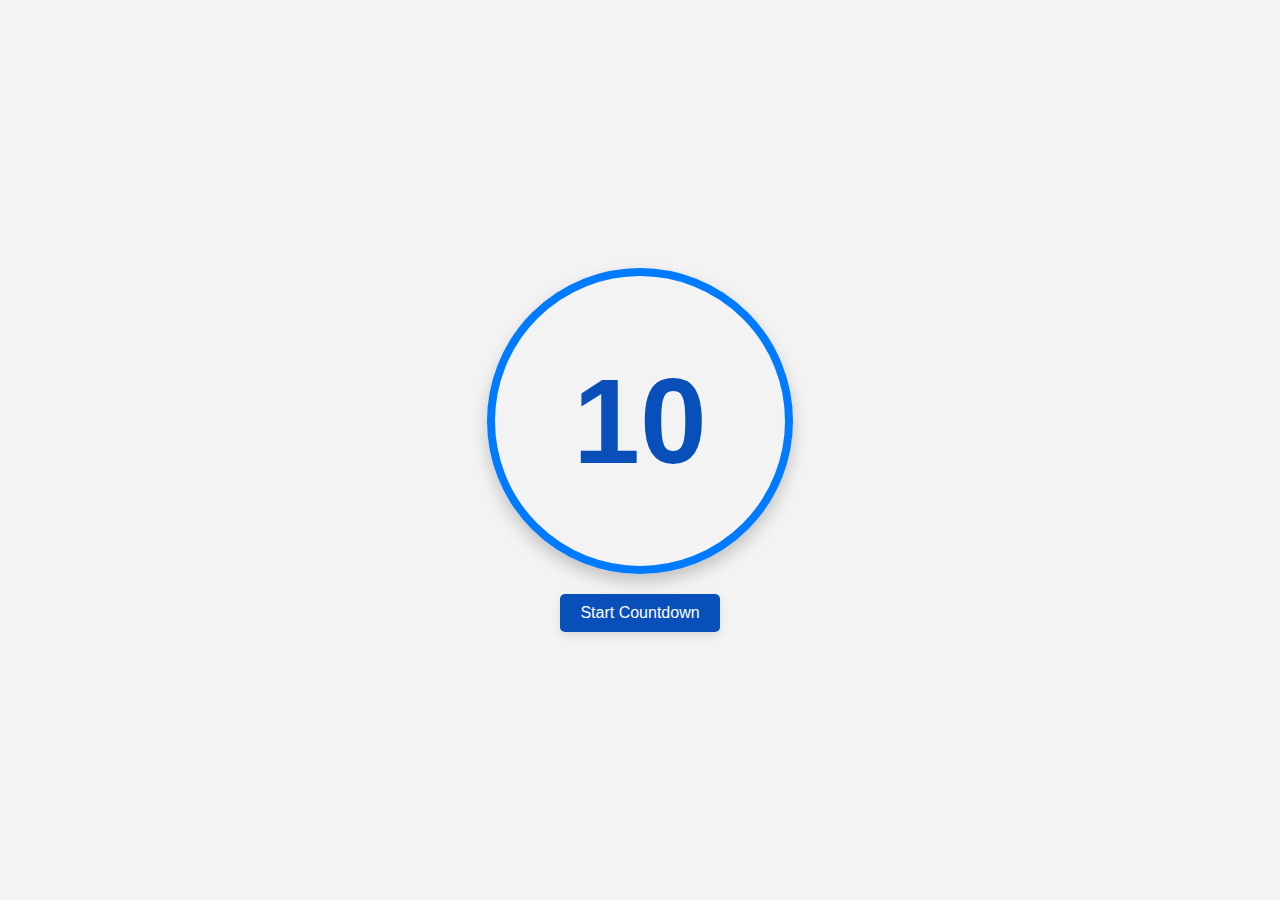
==== index.html @ b4605a5e "done" ====
<!DOCTYPE html>
<html lang="en">
  <head>
    <meta charset="UTF-8" />
    <meta name="viewport" content="width=device-width, initial-scale=1.0" />
    <title>LAB JS Countdown</title>
    <link rel="stylesheet" href="styles/style.css" />
  </head>

  <body>
    <main>
      <!-- Time Remaining -->
      <div id="time">10</div>

      <!-- Start Button -->
      <button id="start-btn">Start Countdown</button>

      <!-- Toast Card - hidden by default using CSS -->
      <div id="toast" class="toast">
        <span id="toast-message">Lift off! 🚀</span>
        <span id="close-toast">x</span>
      </div>
    </main>
  </body>

  <script src="src/index.js"></script>
</html>
---- styles/style.css ----
body, html {
  width: 100%;
  height: 100%;
  margin: 0;
  display: flex;
  justify-content: center;
  align-items: center;
  font-family: 'Arial', sans-serif;
  background-color: #f3f3f3;
}

main {
  display: flex;
  flex-direction: column;
  align-items: center;
}

#time {
  font-size: 120px; /* Doubled font size */
  font-weight: bold; /* Bold font */
  color: #084fba; /* Space mission inspired blue */
  background-color: transparent;
  border: 8px solid #007bff; /* Thick border with the same color */
  padding: 20px;
  border-radius: 50%; /* Circular shape */
  display: flex;

  justify-content: center;
  align-items: center;
  box-shadow: 0 8px 16px rgba(0, 0, 0, 0.2);
  width: 250px; /* Adjusted for larger font size */
  height: 250px; /* Adjusted for larger font size */
}

button {
  padding: 10px 20px;
  border: none;
  border-radius: 5px;
  cursor: pointer;
  font-size: 16px;
  margin: 0 auto;
  margin-top: 20px;
  background-color: #084fba;
  color: white;
  box-shadow: 0 4px 8px rgba(0, 0, 0, 0.1);
}

button:hover {
  background-color: #007bff;
}

button:disabled {
  background-color: #ccc;
  cursor: not-allowed;
}


.toast {
  visibility: hidden;
  min-width: 200px;
  min-height: 20px;
  background-color: #084fba;
  color: #fff;
  text-align: center;
  border-radius: 2px;
  padding: 16px;
  position: fixed;
  z-index: 1;
  left: 50%;
  bottom: 26px;
  font-size: 17px;
  z-index: 1;
  transform: translateX(-50%); /* Center the toast dynamically */ 
  overflow: hidden;
}

.show {
  visibility: visible;
  -webkit-animation: fadein 0.5s, fadeout 0.9s 2.5s;
  animation: fadein 0.5s, fadeout 0.9s 2.5s;
}


@-webkit-keyframes fadein {
  from {bottom: 0; opacity: 0;}
  to {bottom: 26px; opacity: 1;}
}

@keyframes fadein {
  from {bottom: 0; opacity: 0;}
  to {bottom: 26px; opacity: 1;}
}

@-webkit-keyframes fadeout {
  from {bottom: 26px; opacity: 1;}
  to {bottom: 0; opacity: 0;}
}

@keyframes fadeout {
  from {bottom: 26px; opacity: 1;}
  to {bottom: 0; opacity: 0;}
}

#close-toast {
  position: absolute;
  top: 4px;
  right: 8px;
  font-size: 16px;
  font-weight: bold;
  color: white;
  cursor: pointer;
  overflow: hidden;
}
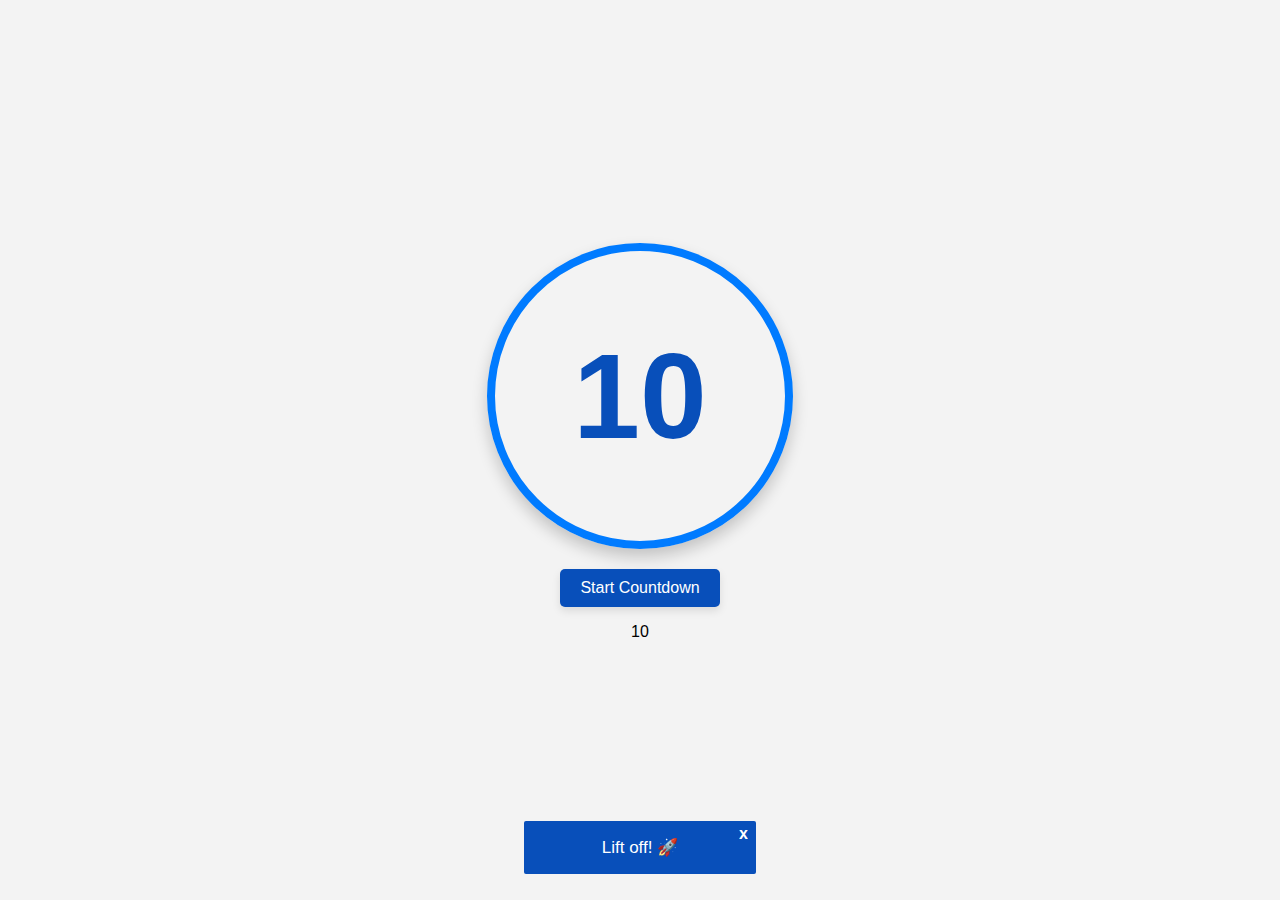
==== commit 5a09e452: "Your commit message here" ====
--- a/index.html
+++ b/index.html
@@ -6,7 +6,6 @@
     <title>LAB JS Countdown</title>
     <link rel="stylesheet" href="styles/style.css" />
   </head>
-
   <body>
     <main>
       <!-- Time Remaining -->
@@ -14,12 +13,14 @@
 
       <!-- Start Button -->
       <button id="start-btn">Start Countdown</button>
+      <p id="Countdown">10</p>
 
       <!-- Toast Card - hidden by default using CSS -->
       <div id="toast" class="toast">
         <span id="toast-message">Lift off! 🚀</span>
         <span id="close-toast">x</span>
       </div>
+
     </main>
   </body>
 
--- a/styles/style.css
+++ b/styles/style.css
@@ -1,11 +1,12 @@
-body, html {
+body,
+html {
   width: 100%;
   height: 100%;
   margin: 0;
   display: flex;
   justify-content: center;
   align-items: center;
-  font-family: 'Arial', sans-serif;
+  font-family: "Arial", sans-serif;
   background-color: #f3f3f3;
 }
 
@@ -24,7 +25,6 @@
   padding: 20px;
   border-radius: 50%; /* Circular shape */
   display: flex;
-
   justify-content: center;
   align-items: center;
   box-shadow: 0 8px 16px rgba(0, 0, 0, 0.2);
@@ -54,7 +54,6 @@
   cursor: not-allowed;
 }
 
-
 .toast {
   visibility: hidden;
   min-width: 200px;
@@ -70,7 +69,7 @@
   bottom: 26px;
   font-size: 17px;
   z-index: 1;
-  transform: translateX(-50%); /* Center the toast dynamically */ 
+  transform: translateX(-50%); /* Center the toast dynamically */
   overflow: hidden;
 }
 
@@ -80,25 +79,48 @@
   animation: fadein 0.5s, fadeout 0.9s 2.5s;
 }
 
-
 @-webkit-keyframes fadein {
-  from {bottom: 0; opacity: 0;}
-  to {bottom: 26px; opacity: 1;}
+  from {
+    bottom: 0;
+    opacity: 0;
+  }
+  to {
+    bottom: 26px;
+    opacity: 1;
+  }
 }
 
 @keyframes fadein {
-  from {bottom: 0; opacity: 0;}
-  to {bottom: 26px; opacity: 1;}
+  from {
+    bottom: 0;
+    opacity: 0;
+  }
+  to {
+    bottom: 26px;
+    opacity: 1;
+  }
 }
 
 @-webkit-keyframes fadeout {
-  from {bottom: 26px; opacity: 1;}
-  to {bottom: 0; opacity: 0;}
+  from {
+    bottom: 26px;
+    opacity: 1;
+  }
+  to {
+    bottom: 0;
+    opacity: 0;
+  }
 }
 
 @keyframes fadeout {
-  from {bottom: 26px; opacity: 1;}
-  to {bottom: 0; opacity: 0;}
+  from {
+    bottom: 26px;
+    opacity: 1;
+  }
+  to {
+    bottom: 0;
+    opacity: 0;
+  }
 }
 
 #close-toast {
@@ -110,4 +132,4 @@
   color: white;
   cursor: pointer;
   overflow: hidden;
-}+}
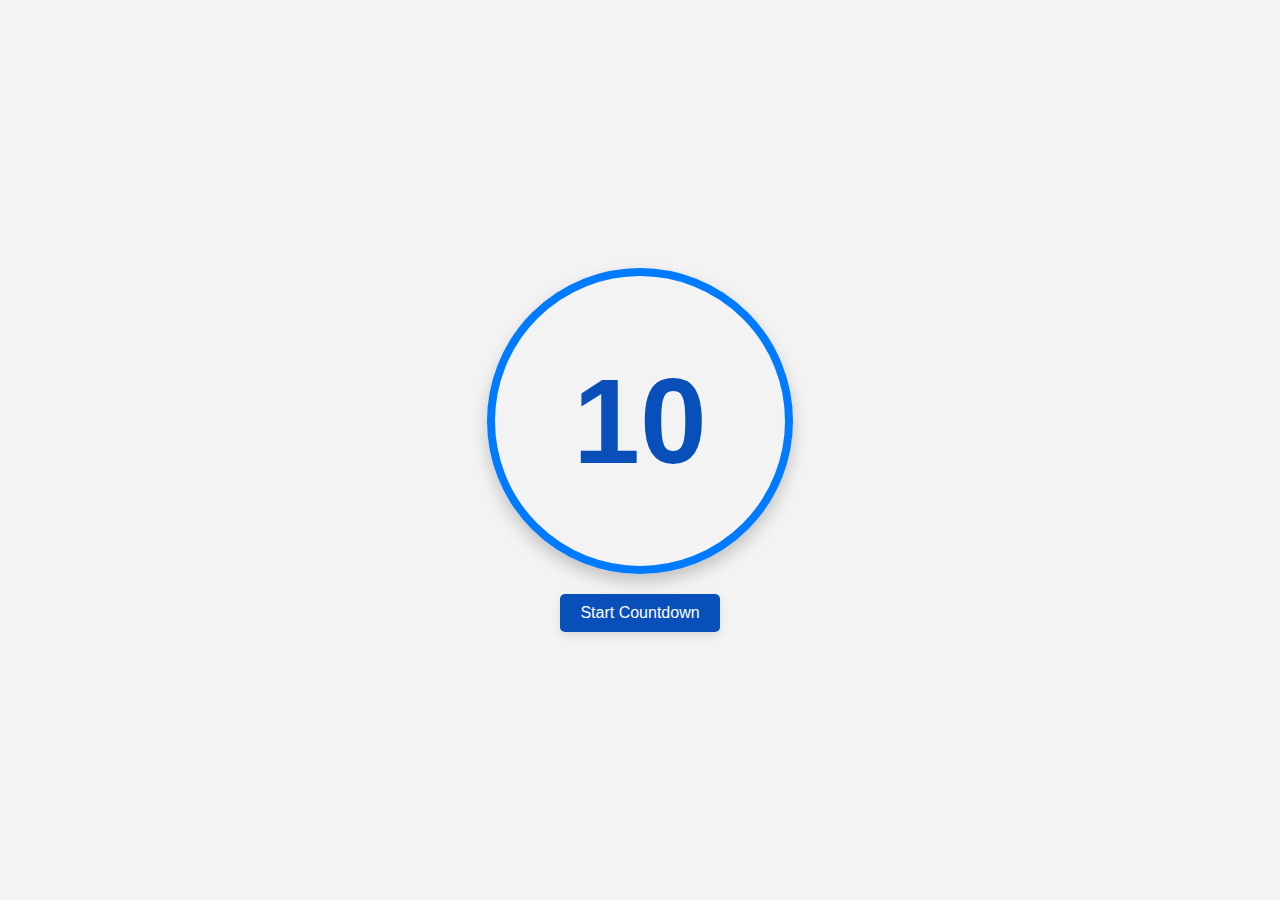
==== commit 31669df2: "finished" ====
--- a/index.html
+++ b/index.html
@@ -13,14 +13,12 @@
 
       <!-- Start Button -->
       <button id="start-btn">Start Countdown</button>
-      <p id="Countdown">10</p>
 
       <!-- Toast Card - hidden by default using CSS -->
       <div id="toast" class="toast">
         <span id="toast-message">Lift off! 🚀</span>
         <span id="close-toast">x</span>
       </div>
-
     </main>
   </body>
 
--- a/styles/style.css
+++ b/styles/style.css
@@ -133,3 +133,7 @@
   cursor: pointer;
   overflow: hidden;
 }
+
+.toast.show {
+  display: flex;
+}
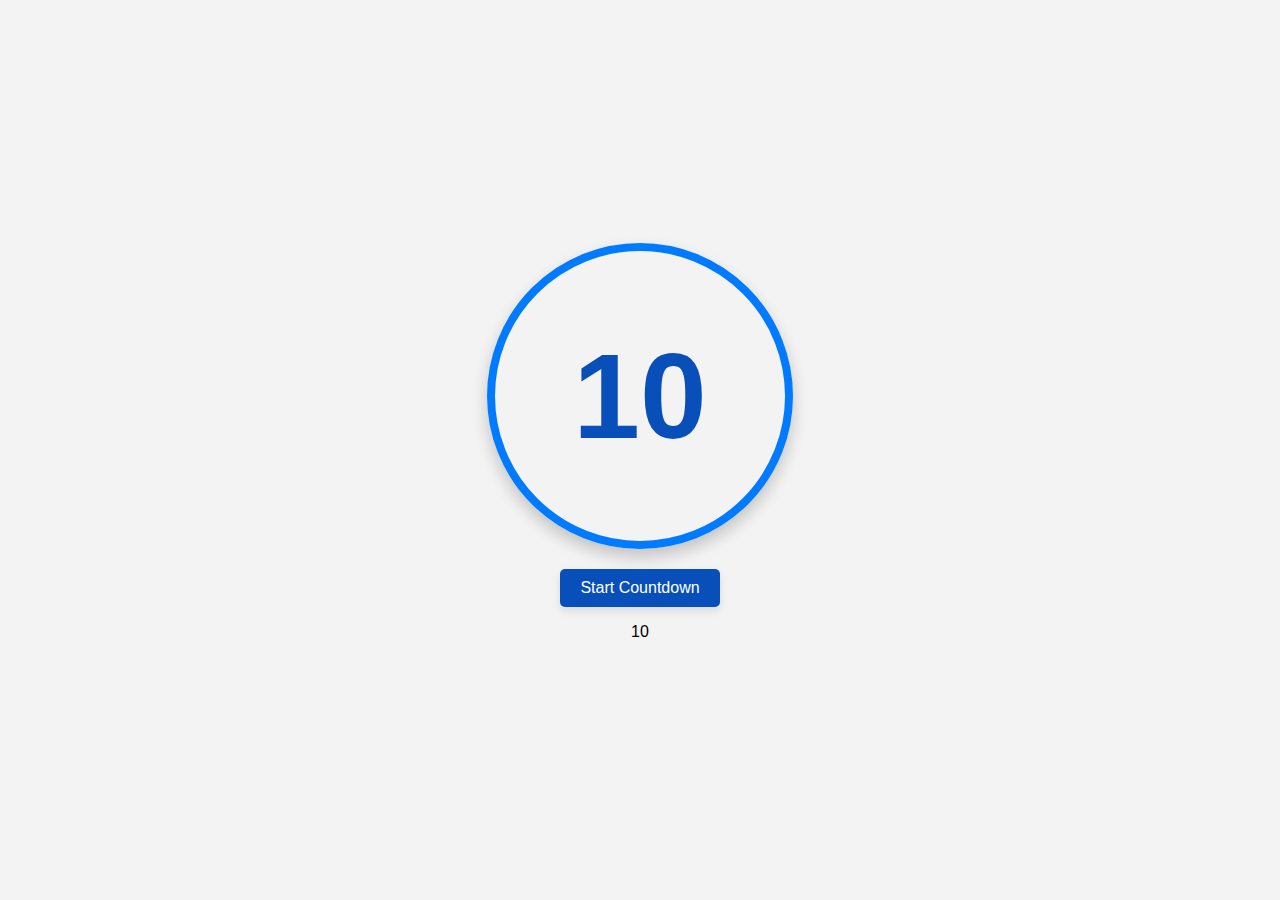
==== commit 99e0c58b: "Merge 690767f10285044db3ff7ed56da23741555d12db into c58730dc3a6d99b4fc847b275aab3cc4935bf7a7" ====
--- a/index.html
+++ b/index.html
@@ -13,12 +13,14 @@
 
       <!-- Start Button -->
       <button id="start-btn">Start Countdown</button>
+      <p id="Countdown">10</p>
 
       <!-- Toast Card - hidden by default using CSS -->
       <div id="toast" class="toast">
         <span id="toast-message">Lift off! 🚀</span>
         <span id="close-toast">x</span>
       </div>
+
     </main>
   </body>
 
--- a/styles/style.css
+++ b/styles/style.css
@@ -1,12 +1,11 @@
-body,
-html {
+body, html {
   width: 100%;
   height: 100%;
   margin: 0;
   display: flex;
   justify-content: center;
   align-items: center;
-  font-family: "Arial", sans-serif;
+  font-family: 'Arial', sans-serif;
   background-color: #f3f3f3;
 }
 
@@ -54,12 +53,13 @@
   cursor: not-allowed;
 }
 
+
 .toast {
   visibility: hidden;
   min-width: 200px;
   min-height: 20px;
-  background-color: #084fba;
-  color: #fff;
+  background-color: #c2d5f1;
+  color: #fd0303;
   text-align: center;
   border-radius: 2px;
   padding: 16px;
@@ -69,58 +69,36 @@
   bottom: 26px;
   font-size: 17px;
   z-index: 1;
-  transform: translateX(-50%); /* Center the toast dynamically */
+  transform: translateX(-50%); /* Center the toast dynamically */ 
   overflow: hidden;
 }
 
 .show {
   visibility: visible;
+  background-color: #bcd5fa;
   -webkit-animation: fadein 0.5s, fadeout 0.9s 2.5s;
   animation: fadein 0.5s, fadeout 0.9s 2.5s;
 }
 
+
 @-webkit-keyframes fadein {
-  from {
-    bottom: 0;
-    opacity: 0;
-  }
-  to {
-    bottom: 26px;
-    opacity: 1;
-  }
+  from {bottom: 0; opacity: 0;}
+  to {bottom: 26px; opacity: 1;}
 }
 
 @keyframes fadein {
-  from {
-    bottom: 0;
-    opacity: 0;
-  }
-  to {
-    bottom: 26px;
-    opacity: 1;
-  }
+  from {bottom: 0; opacity: 0;}
+  to {bottom: 26px; opacity: 1;}
 }
 
 @-webkit-keyframes fadeout {
-  from {
-    bottom: 26px;
-    opacity: 1;
-  }
-  to {
-    bottom: 0;
-    opacity: 0;
-  }
+  from {bottom: 26px; opacity: 1;}
+  to {bottom: 0; opacity: 0;}
 }
 
 @keyframes fadeout {
-  from {
-    bottom: 26px;
-    opacity: 1;
-  }
-  to {
-    bottom: 0;
-    opacity: 0;
-  }
+  from {bottom: 26px; opacity: 1;}
+  to {bottom: 0; opacity: 0;}
 }
 
 #close-toast {
@@ -132,8 +110,4 @@
   color: white;
   cursor: pointer;
   overflow: hidden;
-}
-
-.toast.show {
-  display: flex;
-}
+}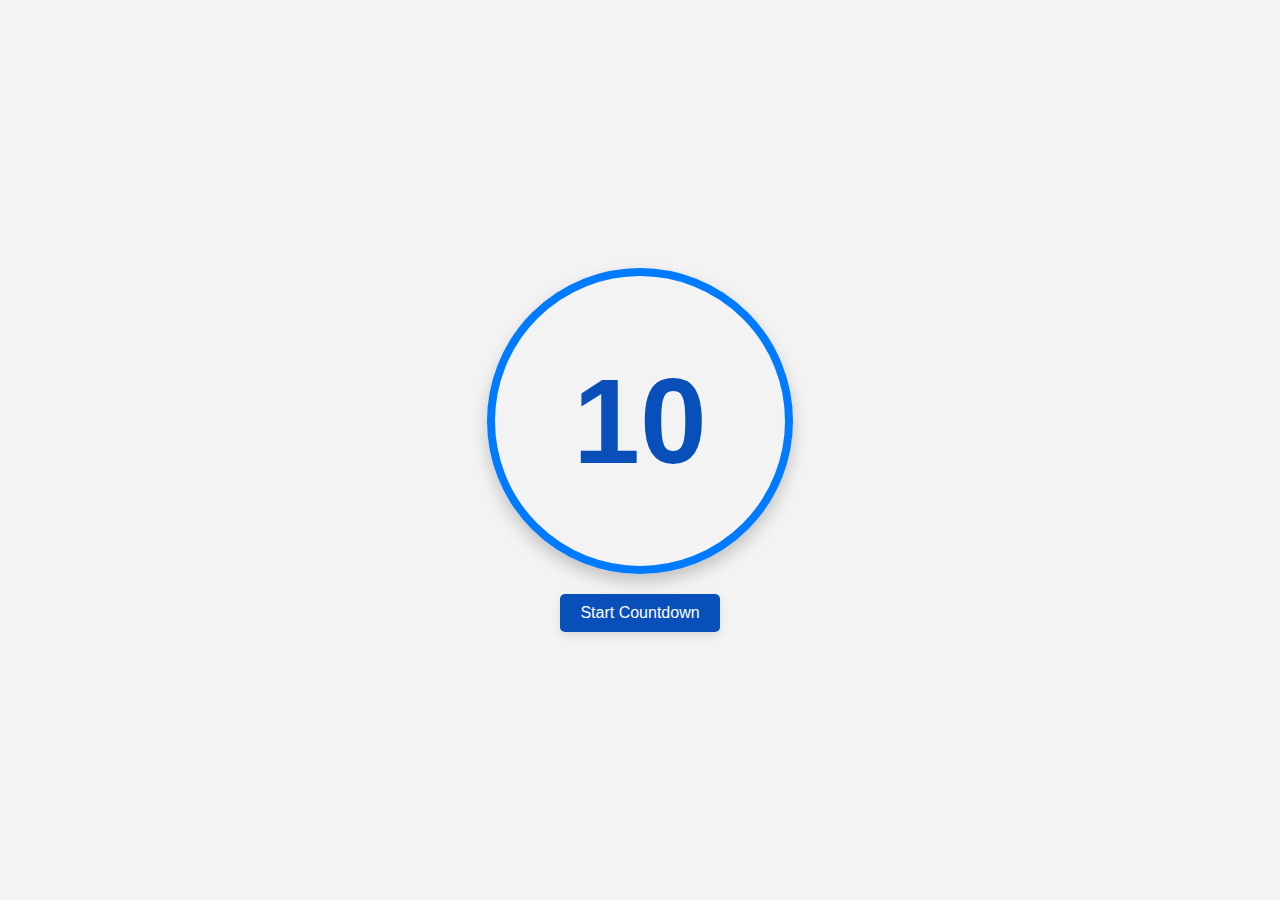
==== commit e01196d5: "lab solved" ====
--- a/index.html
+++ b/index.html
@@ -13,14 +13,12 @@
 
       <!-- Start Button -->
       <button id="start-btn">Start Countdown</button>
-      <p id="Countdown">10</p>
 
       <!-- Toast Card - hidden by default using CSS -->
       <div id="toast" class="toast">
         <span id="toast-message">Lift off! 🚀</span>
         <span id="close-toast">x</span>
       </div>
-
     </main>
   </body>
 
